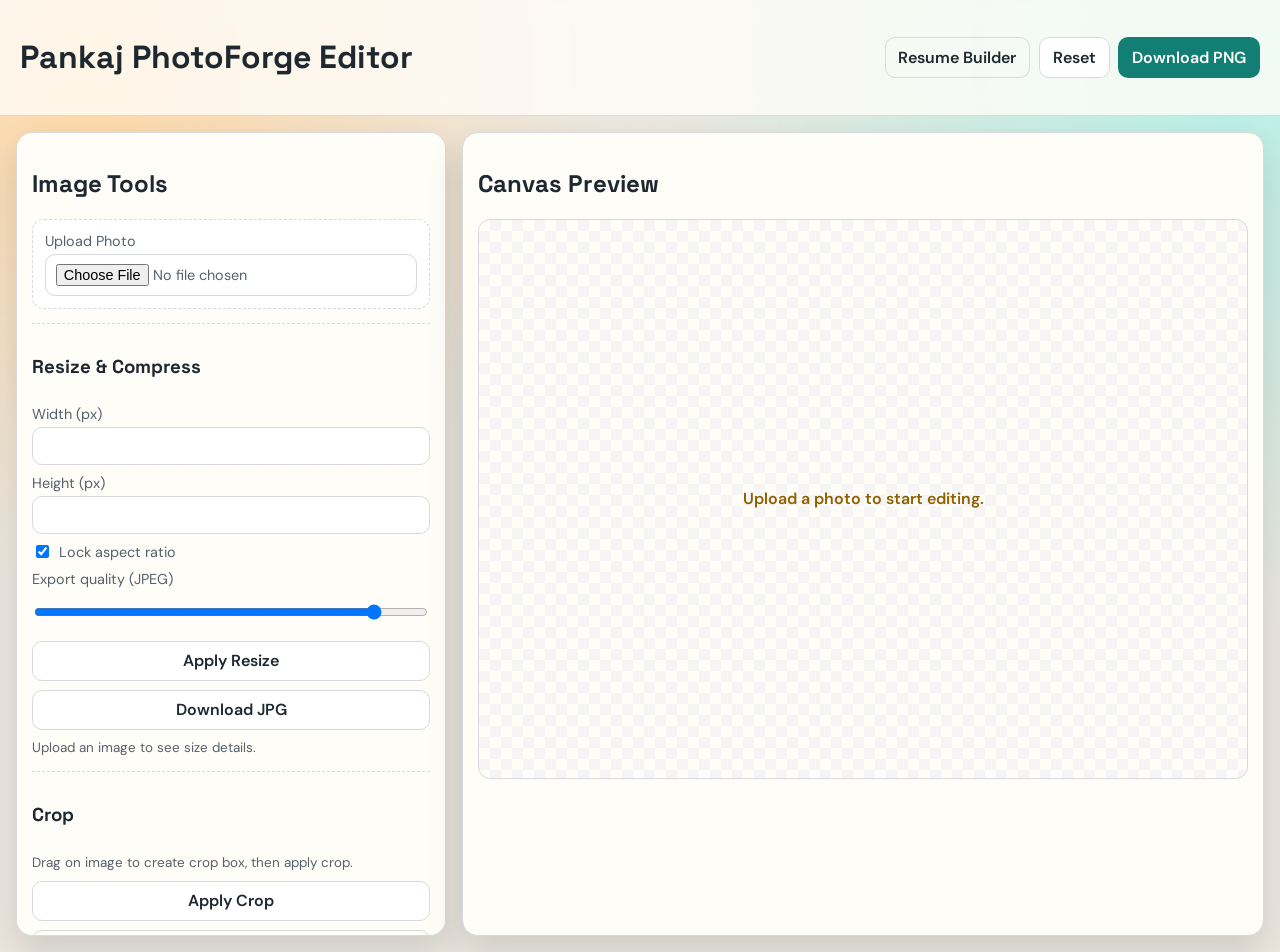
==== photo-editor.html @ aeaf0361 "Add photo editor & readiness coach Rename app to Pankaj EliteResume Studio, add a Photo Editor tool," ====
<!DOCTYPE html>
<html lang="en">
  <head>
    <meta charset="UTF-8" />
    <meta name="viewport" content="width=device-width, initial-scale=1.0" />
    <title>Pankaj PhotoForge Editor</title>
    <link rel="preconnect" href="https://fonts.googleapis.com" />
    <link rel="preconnect" href="https://fonts.gstatic.com" crossorigin />
    <link
      href="https://fonts.googleapis.com/css2?family=Space+Grotesk:wght@400;500;700&family=DM+Sans:wght@400;500;700&display=swap"
      rel="stylesheet"
    />
    <link rel="stylesheet" href="photo-editor.css" />
  </head>
  <body>
    <div class="noise" aria-hidden="true"></div>
    <header class="topbar">
      <h1>Pankaj PhotoForge Editor</h1>
      <div class="actions">
        <a class="btn ghost" href="index.html">Resume Builder</a>
        <button class="btn" id="resetBtn" type="button">Reset</button>
        <button class="btn primary" id="downloadBtn" type="button">Download PNG</button>
      </div>
    </header>

    <main class="layout">
      <section class="panel controls">
        <h2>Image Tools</h2>

        <label class="upload">
          Upload Photo
          <input id="uploadInput" type="file" accept="image/*" />
        </label>

        <div class="control-group">
          <h3>Resize & Compress</h3>
          <label>
            Width (px)
            <input id="widthInput" type="number" min="32" step="1" />
          </label>
          <label>
            Height (px)
            <input id="heightInput" type="number" min="32" step="1" />
          </label>
          <label class="row">
            <input id="lockAspect" type="checkbox" checked />
            Lock aspect ratio
          </label>
          <label>
            Export quality (JPEG)
            <input id="qualityInput" type="range" min="0.2" max="1" step="0.01" value="0.92" />
          </label>
          <button id="applyResize" class="btn" type="button">Apply Resize</button>
          <button id="downloadJpg" class="btn" type="button">Download JPG</button>
          <p id="sizeInfo" class="hint">Upload an image to see size details.</p>
        </div>

        <div class="control-group">
          <h3>Crop</h3>
          <p class="hint">Drag on image to create crop box, then apply crop.</p>
          <button id="applyCrop" class="btn" type="button">Apply Crop</button>
          <button id="clearCrop" class="btn ghost" type="button">Clear Crop</button>
        </div>

        <div class="control-group">
          <h3>Rotate & Flip</h3>
          <div class="tool-grid">
            <button id="rotateLeft" class="btn" type="button">Rotate -90deg</button>
            <button id="rotateRight" class="btn" type="button">Rotate +90deg</button>
            <button id="flipH" class="btn" type="button">Flip Horizontal</button>
            <button id="flipV" class="btn" type="button">Flip Vertical</button>
          </div>
        </div>

        <div class="control-group">
          <h3>Enhance</h3>
          <label>Brightness <input id="brightness" type="range" min="-100" max="100" value="0" /></label>
          <label>Contrast <input id="contrast" type="range" min="-100" max="100" value="0" /></label>
          <label>Saturation <input id="saturation" type="range" min="-100" max="100" value="0" /></label>
          <label>Blur <input id="blur" type="range" min="0" max="8" value="0" step="0.1" /></label>
          <label>Sharpen <input id="sharpen" type="range" min="0" max="5" value="0" step="0.1" /></label>
          <button id="applyEnhance" class="btn" type="button">Apply Enhancements</button>
        </div>

        <div class="control-group">
          <h3>Background Removal</h3>
          <p class="hint">Uses smart edge-color removal for plain backgrounds. Best for passport or profile photos.</p>
          <label>Strength <input id="bgStrength" type="range" min="10" max="80" value="32" /></label>
          <button id="removeBg" class="btn" type="button">Remove Background</button>
          <button id="softBg" class="btn ghost" type="button">Soften Edges</button>
        </div>
      </section>

      <section class="panel preview">
        <h2>Canvas Preview</h2>
        <div class="canvas-wrap" id="canvasWrap">
          <canvas id="canvas" width="900" height="600"></canvas>
          <div id="cropRect" class="crop-rect hidden"></div>
          <p id="emptyText" class="empty">Upload a photo to start editing.</p>
        </div>
      </section>
    </main>

    <script src="photo-editor.js"></script>
  </body>
</html>
---- photo-editor.css ----
:root {
  --bg: #ece8df;
  --surface: #fffdf8;
  --ink: #1d2830;
  --muted: #55616b;
  --line: #d7d9dd;
  --accent: #137f74;
  --warn: #8f5f00;
  --shadow: 0 16px 36px rgba(18, 29, 38, 0.14);
}

* {
  box-sizing: border-box;
}

body {
  margin: 0;
  min-height: 100vh;
  color: var(--ink);
  font-family: "DM Sans", sans-serif;
  background:
    radial-gradient(circle at 7% 8%, #ffd9a8 0, transparent 34%),
    radial-gradient(circle at 96% 5%, #b7f0e7 0, transparent 38%),
    var(--bg);
}

h1,
h2,
h3 {
  font-family: "Space Grotesk", sans-serif;
}

.noise {
  position: fixed;
  inset: 0;
  pointer-events: none;
  opacity: 0.13;
  background-image:
    linear-gradient(to right, rgba(29, 40, 48, 0.06) 1px, transparent 1px),
    linear-gradient(to bottom, rgba(29, 40, 48, 0.05) 1px, transparent 1px);
  background-size: 26px 26px;
}

.topbar {
  position: sticky;
  top: 0;
  z-index: 20;
  display: flex;
  justify-content: space-between;
  align-items: center;
  gap: 1rem;
  padding: 1rem 1.25rem;
  border-bottom: 1px solid var(--line);
  backdrop-filter: blur(10px);
  background: color-mix(in oklab, var(--surface) 80%, transparent);
}

.actions {
  display: flex;
  gap: 0.55rem;
}

.layout {
  padding: 1rem;
  display: grid;
  gap: 1rem;
  grid-template-columns: minmax(290px, 430px) minmax(420px, 1fr);
}

.panel {
  border: 1px solid var(--line);
  border-radius: 16px;
  background: color-mix(in oklab, var(--surface) 95%, white);
  box-shadow: var(--shadow);
  padding: 0.95rem;
}

.controls {
  max-height: calc(100vh - 6rem);
  overflow: auto;
}

.control-group {
  margin-top: 0.9rem;
  padding-top: 0.75rem;
  border-top: 1px dashed var(--line);
  display: grid;
  gap: 0.55rem;
}

label {
  display: flex;
  flex-direction: column;
  gap: 0.26rem;
  color: var(--muted);
  font-size: 0.9rem;
}

.row {
  flex-direction: row;
  align-items: center;
  gap: 0.4rem;
}

input,
button {
  font: inherit;
}

input[type="number"],
input[type="file"],
input[type="range"] {
  border: 1px solid var(--line);
  border-radius: 10px;
  padding: 0.55rem 0.6rem;
  background: #fff;
}

.upload {
  border: 1px dashed var(--line);
  border-radius: 12px;
  background: #fff;
  padding: 0.75rem;
}

.btn {
  border-radius: 10px;
  border: 1px solid var(--line);
  padding: 0.54rem 0.8rem;
  background: #fff;
  cursor: pointer;
  color: var(--ink);
  font-weight: 600;
  text-decoration: none;
  display: inline-flex;
  align-items: center;
  justify-content: center;
}

.btn.primary {
  background: var(--accent);
  color: #fff;
  border-color: transparent;
}

.btn.ghost {
  background: transparent;
}

.tool-grid {
  display: grid;
  grid-template-columns: 1fr 1fr;
  gap: 0.5rem;
}

.hint {
  margin: 0;
  color: var(--muted);
  font-size: 0.84rem;
  line-height: 1.36;
}

.preview {
  overflow: auto;
}

.canvas-wrap {
  margin-top: 0.7rem;
  border: 1px solid var(--line);
  border-radius: 12px;
  min-height: 560px;
  background:
    linear-gradient(45deg, #f5f5f5 25%, transparent 25%),
    linear-gradient(-45deg, #f5f5f5 25%, transparent 25%),
    linear-gradient(45deg, transparent 75%, #f5f5f5 75%),
    linear-gradient(-45deg, transparent 75%, #f5f5f5 75%);
  background-size: 22px 22px;
  background-position: 0 0, 0 11px, 11px -11px, -11px 0;
  position: relative;
  overflow: hidden;
}

canvas {
  display: block;
  max-width: 100%;
  margin: 0 auto;
}

.crop-rect {
  position: absolute;
  border: 2px dashed var(--accent);
  background: color-mix(in oklab, var(--accent) 12%, transparent);
  pointer-events: none;
}

.hidden {
  display: none;
}

.empty {
  position: absolute;
  inset: 0;
  display: grid;
  place-items: center;
  text-align: center;
  color: var(--warn);
  font-weight: 600;
}

@media (max-width: 980px) {
  .layout {
    grid-template-columns: 1fr;
  }

  .controls {
    max-height: none;
  }
}
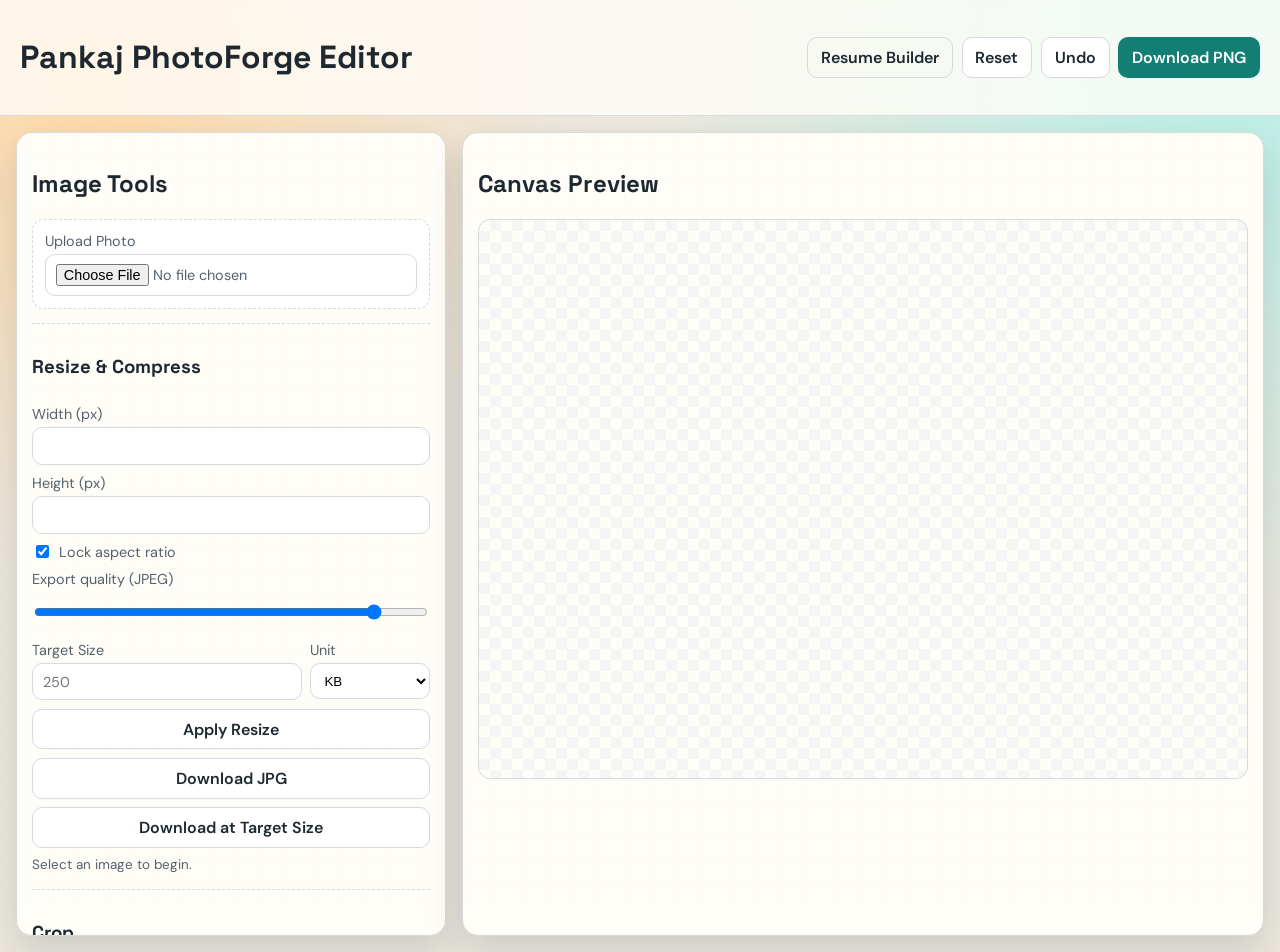
==== commit 234d3b38: "Photo editor: undo, crop tools, target export Enhance the photo editor with undo/history and target-" ====
--- a/photo-editor.html
+++ b/photo-editor.html
@@ -19,6 +19,7 @@
       <div class="actions">
         <a class="btn ghost" href="index.html">Resume Builder</a>
         <button class="btn" id="resetBtn" type="button">Reset</button>
+        <button class="btn" id="undoBtn" type="button">Undo</button>
         <button class="btn primary" id="downloadBtn" type="button">Download PNG</button>
       </div>
     </header>
@@ -50,14 +51,45 @@
             Export quality (JPEG)
             <input id="qualityInput" type="range" min="0.2" max="1" step="0.01" value="0.92" />
           </label>
+          <div class="target-size-grid">
+            <label>
+              Target Size
+              <input id="targetSizeInput" type="number" min="1" step="1" placeholder="250" />
+            </label>
+            <label>
+              Unit
+              <select id="targetSizeUnit">
+                <option value="KB">KB</option>
+                <option value="MB">MB</option>
+              </select>
+            </label>
+          </div>
           <button id="applyResize" class="btn" type="button">Apply Resize</button>
           <button id="downloadJpg" class="btn" type="button">Download JPG</button>
+          <button id="downloadTarget" class="btn" type="button">Download at Target Size</button>
           <p id="sizeInfo" class="hint">Upload an image to see size details.</p>
         </div>
 
         <div class="control-group">
           <h3>Crop</h3>
-          <p class="hint">Drag on image to create crop box, then apply crop.</p>
+          <p class="hint">Drag directly on the image to create crop selection. Use ratio preset and arrow keys for precision.</p>
+          <label>
+            Crop Ratio
+            <select id="cropAspect">
+              <option value="free">Free</option>
+              <option value="1:1">1:1 Square</option>
+              <option value="4:5">4:5 Portrait</option>
+              <option value="3:4">3:4 Portrait</option>
+              <option value="16:9">16:9 Wide</option>
+            </select>
+          </label>
+          <button id="centerCrop" class="btn" type="button">Center Crop Preset</button>
+          <div class="crop-arrows" aria-label="Move crop area">
+            <button id="cropUp" class="btn" type="button">Up</button>
+            <button id="cropLeft" class="btn" type="button">Left</button>
+            <button id="cropRight" class="btn" type="button">Right</button>
+            <button id="cropDown" class="btn" type="button">Down</button>
+          </div>
           <button id="applyCrop" class="btn" type="button">Apply Crop</button>
           <button id="clearCrop" class="btn ghost" type="button">Clear Crop</button>
         </div>
@@ -81,14 +113,6 @@
           <label>Sharpen <input id="sharpen" type="range" min="0" max="5" value="0" step="0.1" /></label>
           <button id="applyEnhance" class="btn" type="button">Apply Enhancements</button>
         </div>
-
-        <div class="control-group">
-          <h3>Background Removal</h3>
-          <p class="hint">Uses smart edge-color removal for plain backgrounds. Best for passport or profile photos.</p>
-          <label>Strength <input id="bgStrength" type="range" min="10" max="80" value="32" /></label>
-          <button id="removeBg" class="btn" type="button">Remove Background</button>
-          <button id="softBg" class="btn ghost" type="button">Soften Edges</button>
-        </div>
       </section>
 
       <section class="panel preview">
@@ -96,7 +120,6 @@
         <div class="canvas-wrap" id="canvasWrap">
           <canvas id="canvas" width="900" height="600"></canvas>
           <div id="cropRect" class="crop-rect hidden"></div>
-          <p id="emptyText" class="empty">Upload a photo to start editing.</p>
         </div>
       </section>
     </main>
--- a/photo-editor.css
+++ b/photo-editor.css
@@ -58,6 +58,8 @@
 .actions {
   display: flex;
   gap: 0.55rem;
+  flex-wrap: wrap;
+  justify-content: flex-end;
 }
 
 .layout {
@@ -109,7 +111,8 @@
 
 input[type="number"],
 input[type="file"],
-input[type="range"] {
+input[type="range"],
+select {
   border: 1px solid var(--line);
   border-radius: 10px;
   padding: 0.55rem 0.6rem;
@@ -135,6 +138,7 @@
   display: inline-flex;
   align-items: center;
   justify-content: center;
+  min-height: 40px;
 }
 
 .btn.primary {
@@ -148,6 +152,18 @@
 }
 
 .tool-grid {
+  display: grid;
+  grid-template-columns: 1fr 1fr;
+  gap: 0.5rem;
+}
+
+.target-size-grid {
+  display: grid;
+  grid-template-columns: 1fr 120px;
+  gap: 0.5rem;
+}
+
+.crop-arrows {
   display: grid;
   grid-template-columns: 1fr 1fr;
   gap: 0.5rem;
@@ -180,6 +196,10 @@
   overflow: hidden;
 }
 
+.crop-active {
+  cursor: crosshair;
+}
+
 canvas {
   display: block;
   max-width: 100%;
@@ -197,17 +217,21 @@
   display: none;
 }
 
-.empty {
-  position: absolute;
-  inset: 0;
-  display: grid;
-  place-items: center;
-  text-align: center;
-  color: var(--warn);
-  font-weight: 600;
-}
-
 @media (max-width: 980px) {
+  .topbar {
+    align-items: flex-start;
+    flex-direction: column;
+  }
+
+  .actions {
+    width: 100%;
+    justify-content: flex-start;
+  }
+
+  .actions .btn {
+    flex: 1 1 160px;
+  }
+
   .layout {
     grid-template-columns: 1fr;
   }
@@ -215,4 +239,12 @@
   .controls {
     max-height: none;
   }
-}
+
+  .target-size-grid {
+    grid-template-columns: 1fr;
+  }
+
+  .tool-grid {
+    grid-template-columns: 1fr;
+  }
+}
